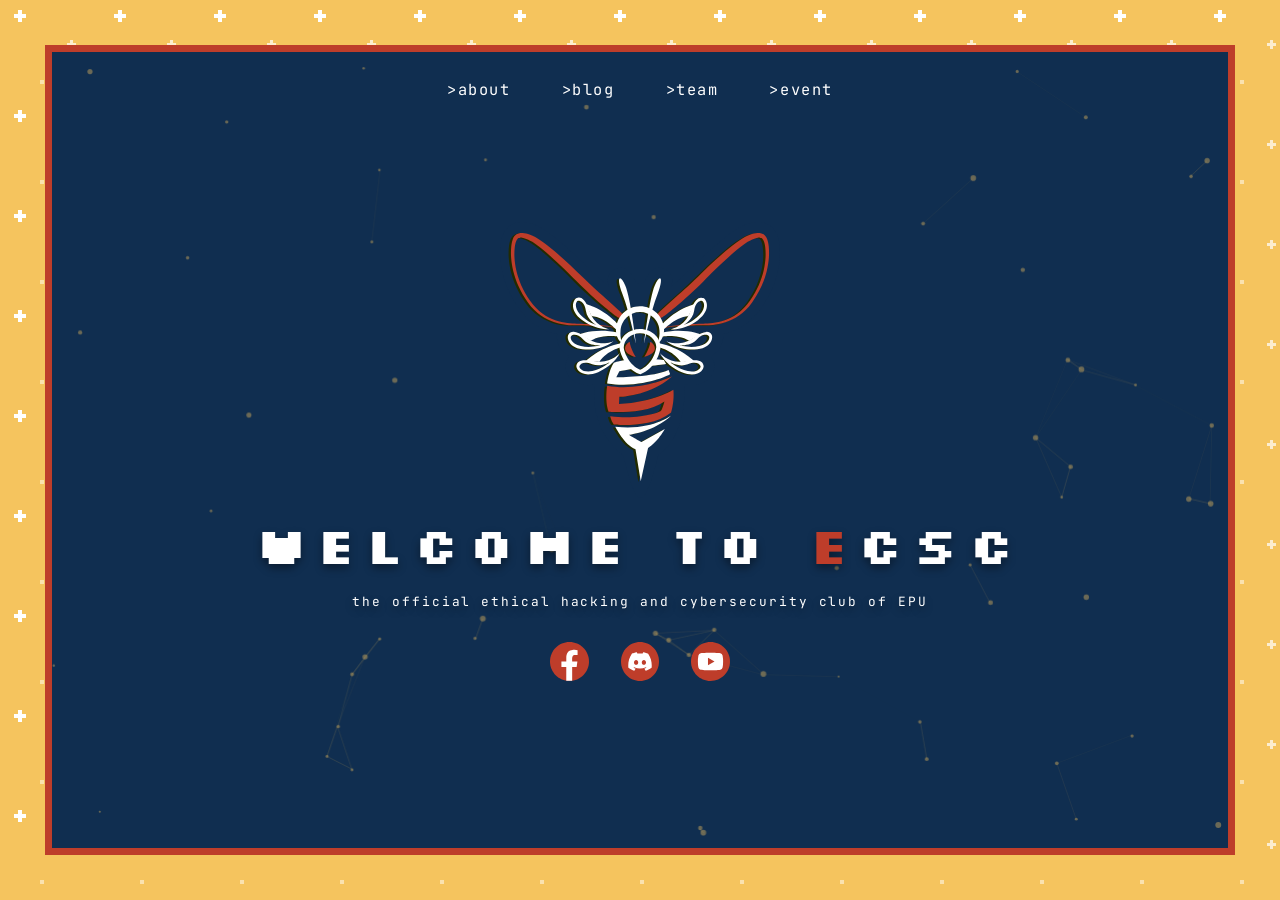
==== index.html @ f4ba42f9 "feat: add YouTube link to footer and update icon assets" ====
<!DOCTYPE html>
<html lang="en">

<head>
    <meta charset="UTF-8">
    <meta name="viewport" content="width=device-width, initial-scale=1.0">
    <title>ECSC - Ethical Hacking & Cybersecurity Club</title>
    <meta name="description" content="The official ethical hacking and cybersecurity club of EPU.">

    <!-- Favicons -->
    <link rel="apple-touch-icon" sizes="180x180" href="assets/favicons/apple-touch-icon.png">
    <link rel="icon" type="image/png" sizes="32x32" href="assets/favicons/favicon-32x32.png">
    <link rel="icon" type="image/png" sizes="16x16" href="assets/favicons/favicon-16x16.png">
    <link rel="manifest" href="assets/favicons/site.webmanifest">
    <link rel="shortcut icon" href="assets/favicons/favicon.ico">

    <!-- Google Fonts -->
    <link rel="preconnect" href="https://fonts.googleapis.com">
    <link rel="preconnect" href="https://fonts.gstatic.com" crossorigin>
    <link
        href="https://fonts.googleapis.com/css2?family=JetBrains+Mono:wght@400;700&family=Silkscreen:wght@400;700&display=swap"
        rel="stylesheet">

    <link rel="stylesheet" href="style/index.css">
</head>

<body>
    <div class="outer-border">
        <div class="inner-border">
            <canvas id="bg-canvas"></canvas>
            <header>
                <nav>
                    <a href="views/about.html" class="nav-link">&gt;about</a>
                    <a href="#blog" class="nav-link">&gt;blog</a>
                    <a href="views/teams.html" class="nav-link">&gt;team</a>
                    <a href="views/event.html" class="nav-link">&gt;event</a>
                </nav>
            </header>

            <main>
                <div class="logo-container">
                    <img src="assets/logo.svg" alt="ECSC Logo" class="main-logo">
                </div>

                <h1 class="main-title">
                    <span class="white-text">WELCOME TO</span>
                    <span class="red-text">E</span><span class="white-text">CSC</span>
                </h1>

                <p class="subtitle">the official ethical hacking and cybersecurity club of EPU</p>

                <div class="social-links">
                    <a href="https://www.facebook.com/ecsc235/" target="_blank" rel="noopener noreferrer"
                        class="social-icon" aria-label="Facebook">
                        <img src="assets/facebook.svg" alt="Facebook">
                    </a>
                    <a href="https://discord.gg/K62V9Sk4pB" target="_blank" rel="noopener noreferrer"
                        class="social-icon" aria-label="Discord">
                        <img src="assets/discord.svg" alt="Discord">
                    </a>
                    <a href="https://www.youtube.com/@EPUCyberSecClub" target="_blank" rel="noopener noreferrer"
                        class="social-icon" aria-label="YouTube">
                        <img src="assets/youtube.svg" alt="YouTube">
                    </a>
                </div>
            </main>
        </div>
    </div>
    <script src="scripts/particles.js"></script>
</body>

</html>
---- style/index.css ----
:root {
    --bg-navy: #102e50;
    --border-yellow: #f5c45e;
    --border-red: #be3d2a;
    --text-white: #ffffff;
    --font-heading: 'Silkscreen', cursive;
    --font-mono: 'JetBrains Mono', monospace;
}

* {
    box-sizing: border-box;
    margin: 0;
    padding: 0;
}

body {
    background-color: var(--border-yellow);
    background-image: url("data:image/svg+xml,%3Csvg xmlns='http://www.w3.org/2000/svg' width='100' height='100'%3E%3Crect x='18' y='10' width='4' height='4' fill='white' /%3E%3Crect x='14' y='14' width='12' height='4' fill='white' /%3E%3Crect x='18' y='18' width='4' height='4' fill='white' /%3E%3Crect x='70' y='40' width='3' height='3' fill='white' opacity='0.7'/%3E%3Crect x='67' y='43' width='9' height='3' fill='white' opacity='0.7'/%3E%3Crect x='70' y='46' width='3' height='3' fill='white' opacity='0.7'/%3E%3Crect x='40' y='80' width='4' height='4' fill='white' opacity='0.5'/%3E%3C/svg%3E");
    height: 100vh;
    padding: clamp(15px, 3.5vw, 70px);
    font-family: var(--font-mono);
    color: var(--text-white);
    overflow: hidden;
}

.outer-border {
    background-color: var(--border-red);
    width: 100%;
    height: 100%;
    padding: clamp(4px, 0.6vw, 13px);
}

.inner-border {
    background-color: var(--bg-navy);
    width: 100%;
    height: 100%;
    display: flex;
    flex-direction: column;
    align-items: center;
    position: relative;
    overflow-y: auto;
}

#bg-canvas {
    position: absolute;
    top: 0;
    left: 0;
    width: 100%;
    height: 100%;
    pointer-events: none;
    z-index: 0;
}

/* Nav */
header {
    width: 100%;
    padding-top: 3vh;
    position: relative;
    z-index: 10;
}

nav {
    display: flex;
    justify-content: center;
    gap: 4vw;
}

.nav-link {
    color: var(--text-white);
    text-decoration: none;
    font-size: clamp(0.8rem, 1.2vw, 1.2rem);
    letter-spacing: 0.1em;
    transition: color 0.2s ease, transform 0.2s ease;
    position: relative;
}

.nav-link::after {
    content: '_';
    position: absolute;
    right: -15px;
    opacity: 0;
    color: var(--border-red);
}

.nav-link:hover {
    color: var(--border-yellow);
    transform: translateX(5px);
    text-shadow: 2px 0 var(--border-red), -2px 0 var(--border-yellow);
}

.nav-link:hover::after {
    opacity: 1;
    animation: cursorBlink 0.8s step-end infinite;
}

@keyframes cursorBlink {

    0%,
    100% {
        opacity: 1;
    }

    50% {
        opacity: 0;
    }
}

/* Main Content */
main {
    flex: 1;
    display: flex;
    flex-direction: column;
    align-items: center;
    justify-content: center;
    width: 100%;
    margin-top: -5vh;
    /* adjust for center visual balance */
    position: relative;
    z-index: 1;
}

.logo-container {
    width: min(280px, 30vw);
    height: auto;
    margin-bottom: 0.5rem;
}

.main-logo {
    width: 100%;
    height: auto;
    /* Removed drop-shadow because the SVG already has a built-in shadow layer */
}

@keyframes float {
    0% {
        transform: translateY(0px);
    }

    50% {
        transform: translateY(-15px);
    }

    100% {
        transform: translateY(0px);
    }
}

.main-title {
    font-family: var(--font-heading);
    font-size: clamp(2rem, 4vw, 4rem);
    letter-spacing: 0.2em;
    text-align: center;
    margin-bottom: 1rem;
    text-shadow: 0 4px 8px rgba(0, 0, 0, 0.4);
    animation: hackerGlitch 0.8s cubic-bezier(0.25, 0.46, 0.45, 0.94) both;
}

.red-text {
    color: var(--border-red);
}

.subtitle {
    font-size: clamp(0.7rem, 1vw, 1rem);
    letter-spacing: 0.15em;
    text-align: center;
    margin-bottom: 2rem;
    opacity: 0.9;
    animation: hackerGlitch 0.8s cubic-bezier(0.25, 0.46, 0.45, 0.94) 0.4s both;
}

/* Social Links */
.social-links {
    display: flex;
    gap: 2rem;
    animation: fadeIn 2.5s ease-out;
}

.social-icon {
    display: flex;
    align-items: center;
    justify-content: center;
    width: clamp(35px, 3vw, 45px);
    height: clamp(35px, 3vw, 45px);
    transition: transform 0.3s ease, filter 0.3s ease;
}

.social-icon img {
    width: 100%;
    height: auto;
}

.social-icon:hover {
    transform: scale(1.15) translateY(-5px);
    filter: drop-shadow(0 10px 10px rgba(0, 0, 0, 0.4));
}

@keyframes fadeIn {
    from {
        opacity: 0;
        transform: translateY(20px);
    }

    to {
        opacity: 1;
        transform: translateY(0);
    }
}

@keyframes hackerGlitch {
    0% {
        opacity: 0;
        transform: translate(-20px, 5px) skewX(-20deg);
        text-shadow: 5px 0 var(--border-red), -5px 0 var(--border-yellow);
    }

    15% {
        opacity: 1;
        transform: translate(15px, -3px) skewX(15deg);
        text-shadow: -4px 0 var(--border-red), 4px 0 var(--border-yellow);
    }

    30% {
        transform: translate(-10px, 2px) skewX(-10deg);
        text-shadow: 3px 0 var(--border-red), -3px 0 var(--border-yellow);
    }

    45% {
        transform: translate(5px, -1px) skewX(5deg);
        text-shadow: -2px 0 var(--border-red), 2px 0 var(--border-yellow);
    }

    60% {
        transform: translate(0px, 0px) skewX(0deg);
        text-shadow: 0 4px 8px rgba(0, 0, 0, 0.4);
    }

    70% {
        transform: translate(-2px, 0px);
        text-shadow: 2px 0 var(--border-red), -2px 0 var(--border-yellow);
    }

    80% {
        transform: translate(0px, 0px);
        text-shadow: 0 4px 8px rgba(0, 0, 0, 0.4);
    }

    100% {
        opacity: 1;
        transform: translate(0px, 0px);
        text-shadow: 0 4px 8px rgba(0, 0, 0, 0.4);
    }
}

/* Responsive adjustments */
@media (max-width: 768px) {
    nav {
        flex-wrap: wrap;
        gap: 1rem;
    }

    .nav-link {
        font-size: 0.8rem;
    }

    .main-title {
        font-size: clamp(1.5rem, 7vw, 3rem);
        letter-spacing: 0.1em;
    }

    .subtitle {
        padding: 0 1.5rem;
        line-height: 1.6;
    }

    .logo-container {
        width: min(160px, 45vw);
        margin-bottom: 0.5rem;
    }

    body {
        overflow-y: auto;
        /* allow scrolling on mobile */
    }
}
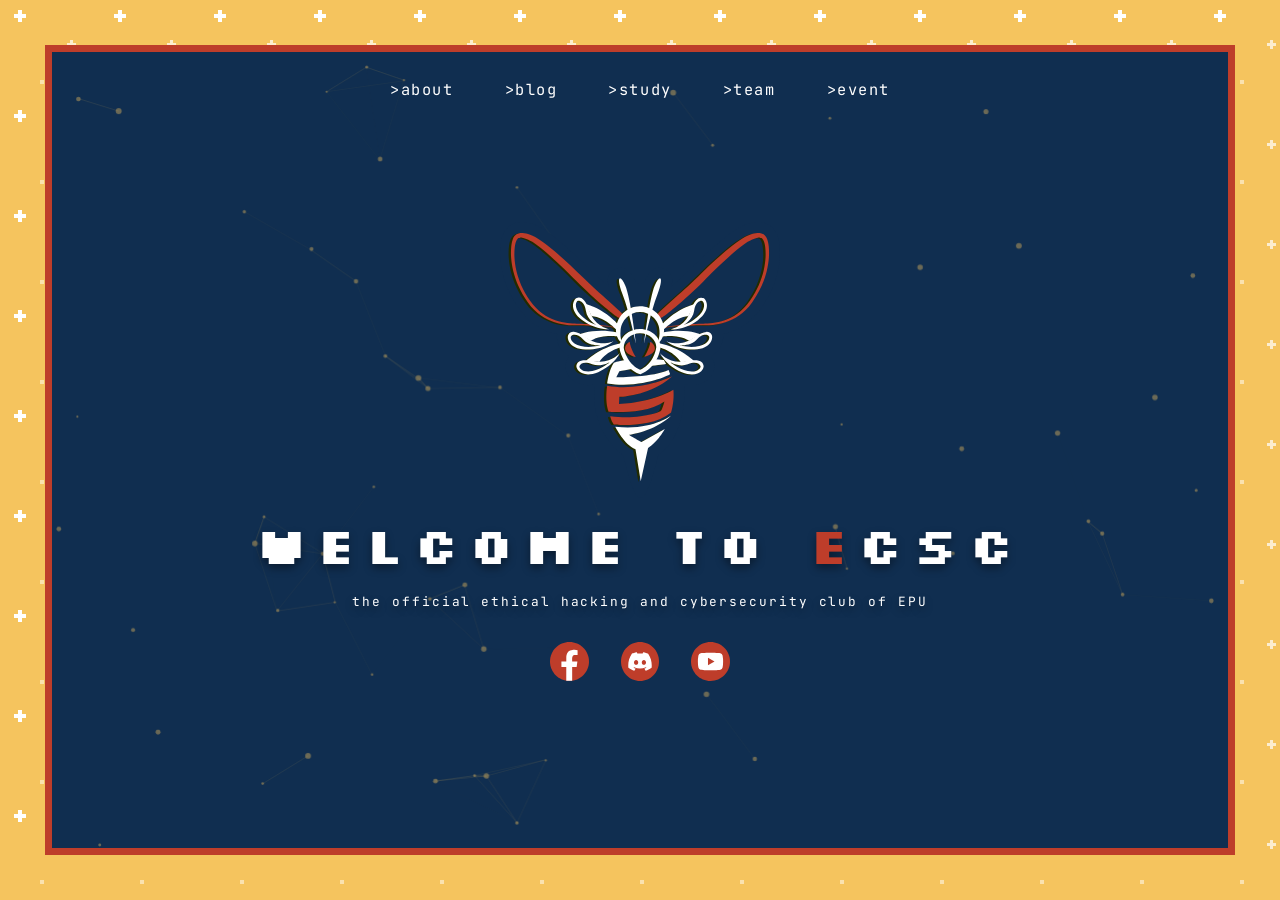
==== commit a5b62e15: "feat: add study link to navigation menu" ====
--- a/index.html
+++ b/index.html
@@ -32,6 +32,7 @@
                 <nav>
                     <a href="views/about.html" class="nav-link">&gt;about</a>
                     <a href="#blog" class="nav-link">&gt;blog</a>
+                    <a href="https://ecsc-epu.github.io/study/" class="nav-link">&gt;study</a>
                     <a href="views/teams.html" class="nav-link">&gt;team</a>
                     <a href="views/event.html" class="nav-link">&gt;event</a>
                 </nav>
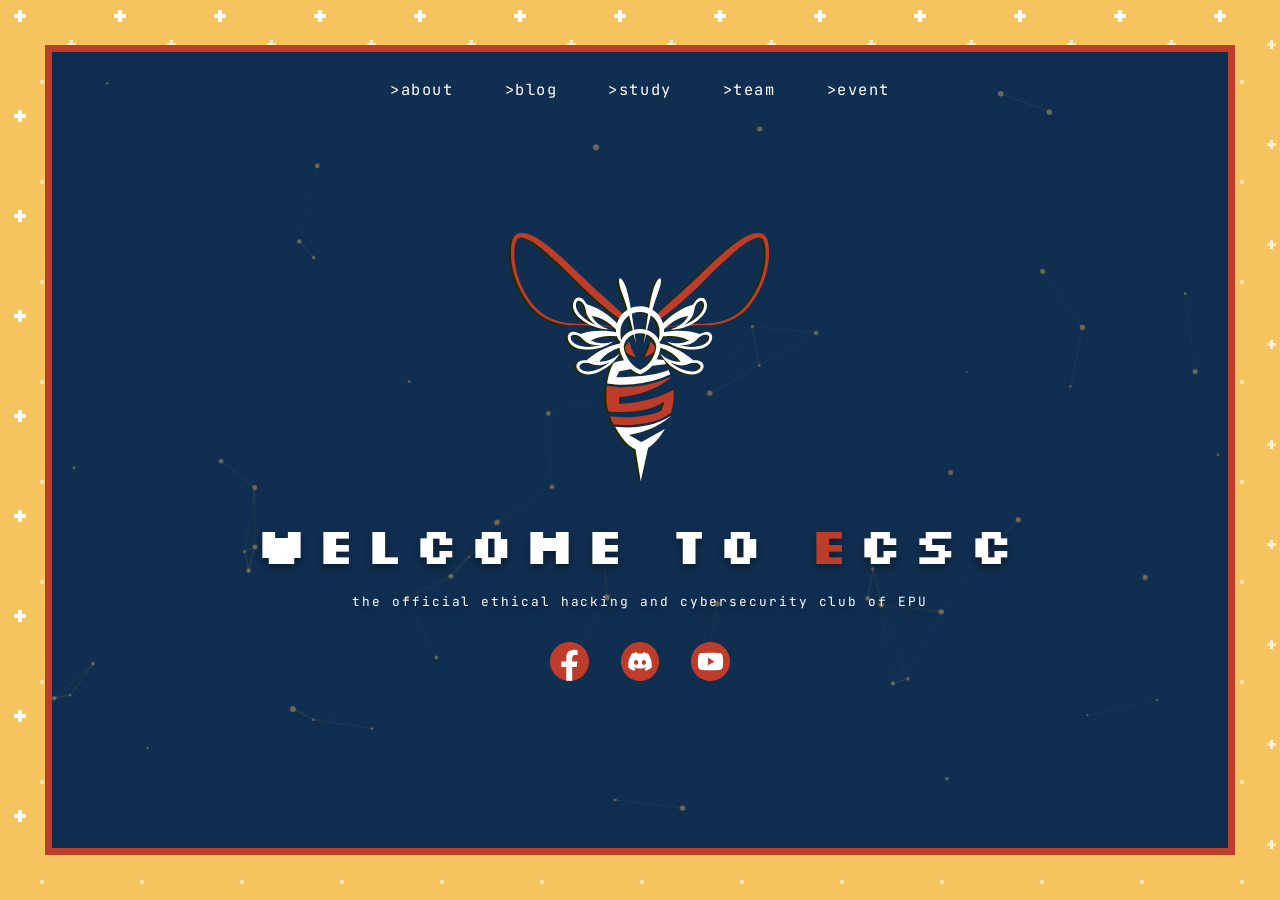
==== commit 224542c5: "new blog" ====
--- a/index.html
+++ b/index.html
@@ -31,7 +31,7 @@
             <header>
                 <nav>
                     <a href="views/about.html" class="nav-link">&gt;about</a>
-                    <a href="#blog" class="nav-link">&gt;blog</a>
+                    <a href="views/blog.html" class="nav-link">&gt;blog</a>
                     <a href="https://ecsc-epu.github.io/study/" class="nav-link">&gt;study</a>
                     <a href="views/teams.html" class="nav-link">&gt;team</a>
                     <a href="views/event.html" class="nav-link">&gt;event</a>
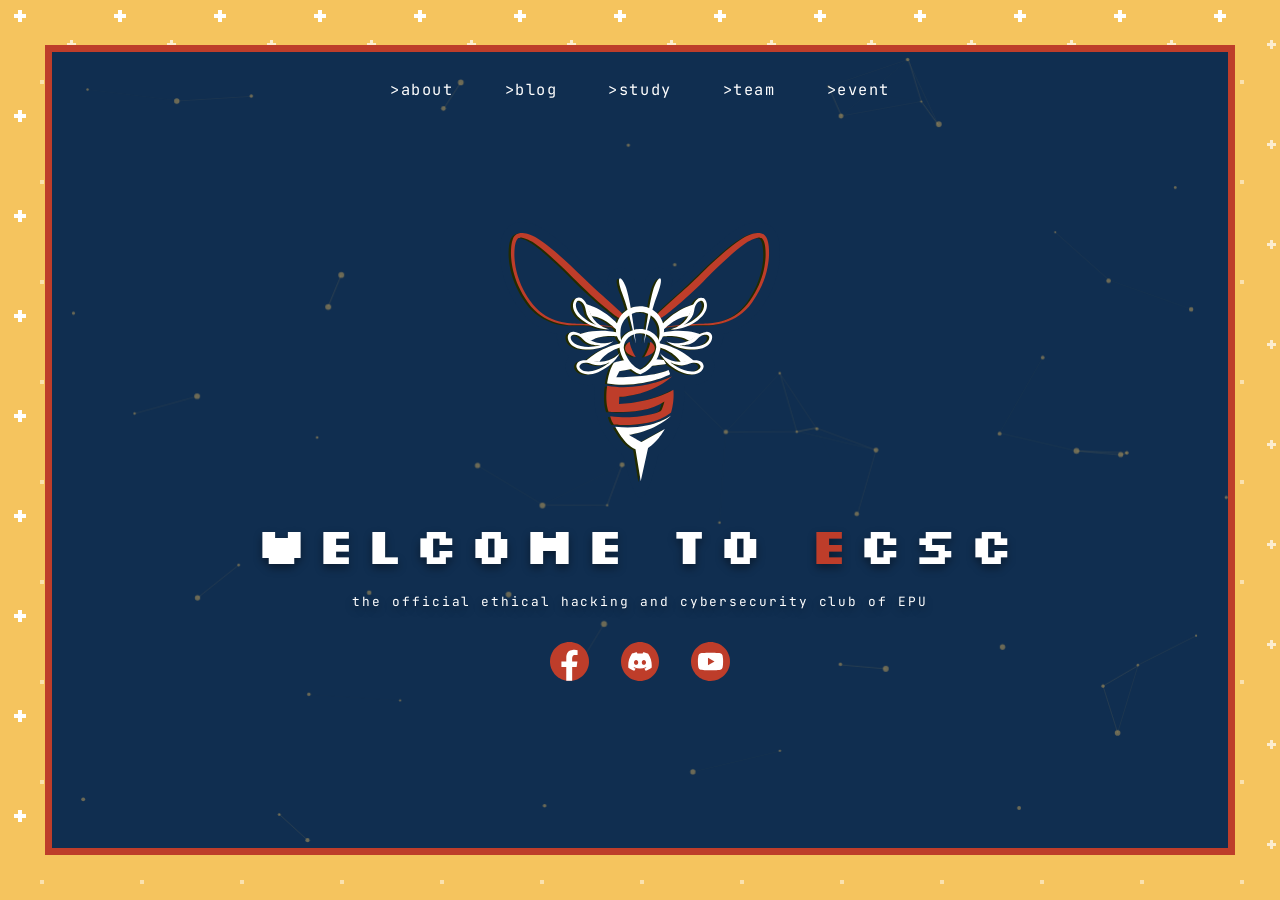
==== commit c1221ac4: "new blog" ====
--- a/index.html
+++ b/index.html
@@ -13,6 +13,9 @@
     <link rel="icon" type="image/png" sizes="16x16" href="assets/favicons/favicon-16x16.png">
     <link rel="manifest" href="assets/favicons/site.webmanifest">
     <link rel="shortcut icon" href="assets/favicons/favicon.ico">
+
+    <!-- Font Awesome -->
+    <link rel="stylesheet" href="https://cdnjs.cloudflare.com/ajax/libs/font-awesome/6.4.0/css/all.min.css">
 
     <!-- Google Fonts -->
     <link rel="preconnect" href="https://fonts.googleapis.com">
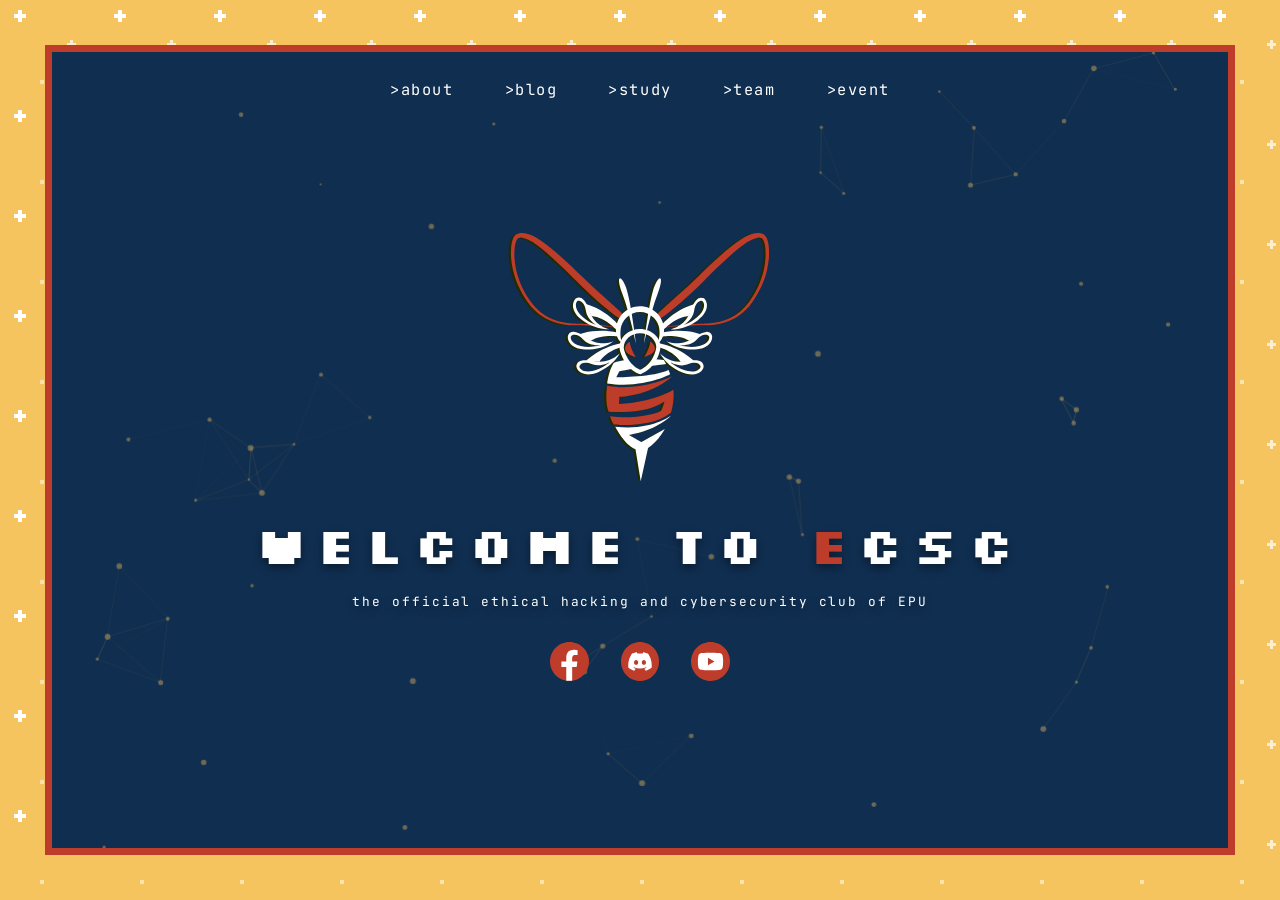
==== commit 02e416d6: "rm study" ====
--- a/index.html
+++ b/index.html
@@ -35,7 +35,7 @@
                 <nav>
                     <a href="views/about.html" class="nav-link">&gt;about</a>
                     <a href="views/blog.html" class="nav-link">&gt;blog</a>
-                    <a href="https://ecsc-epu.github.io/study/" class="nav-link">&gt;study</a>
+                    <a href="https://ecsc-epu.github.io" class="nav-link">&gt;study</a>
                     <a href="views/teams.html" class="nav-link">&gt;team</a>
                     <a href="views/event.html" class="nav-link">&gt;event</a>
                 </nav>
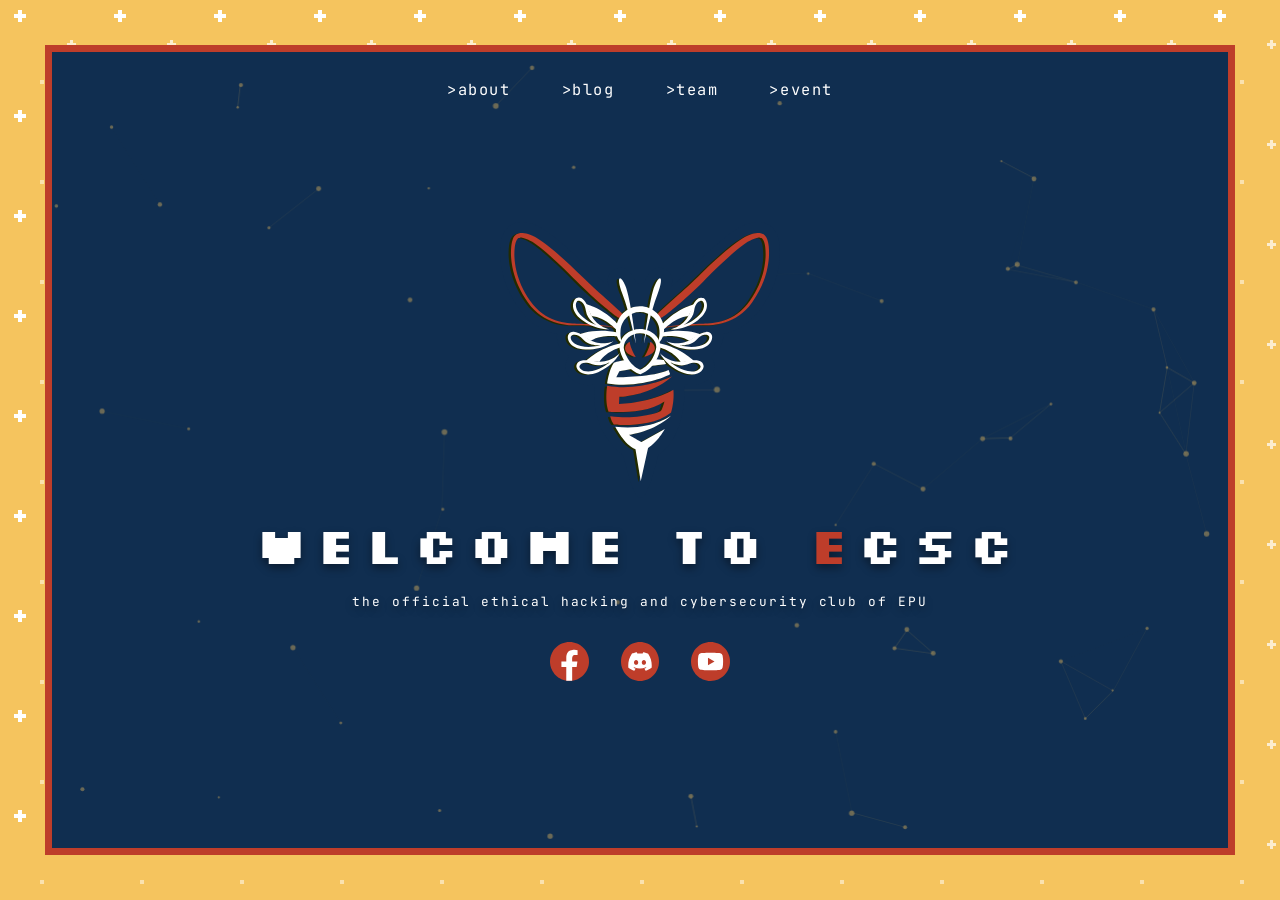
==== commit 0f94e365: "rm study" ====
--- a/index.html
+++ b/index.html
@@ -35,7 +35,7 @@
                 <nav>
                     <a href="views/about.html" class="nav-link">&gt;about</a>
                     <a href="views/blog.html" class="nav-link">&gt;blog</a>
-                    <a href="https://ecsc-epu.github.io" class="nav-link">&gt;study</a>
+                   <!-- <a href="https://ecsc-epu.github.io" class="nav-link">&gt;study</a> -->
                     <a href="views/teams.html" class="nav-link">&gt;team</a>
                     <a href="views/event.html" class="nav-link">&gt;event</a>
                 </nav>
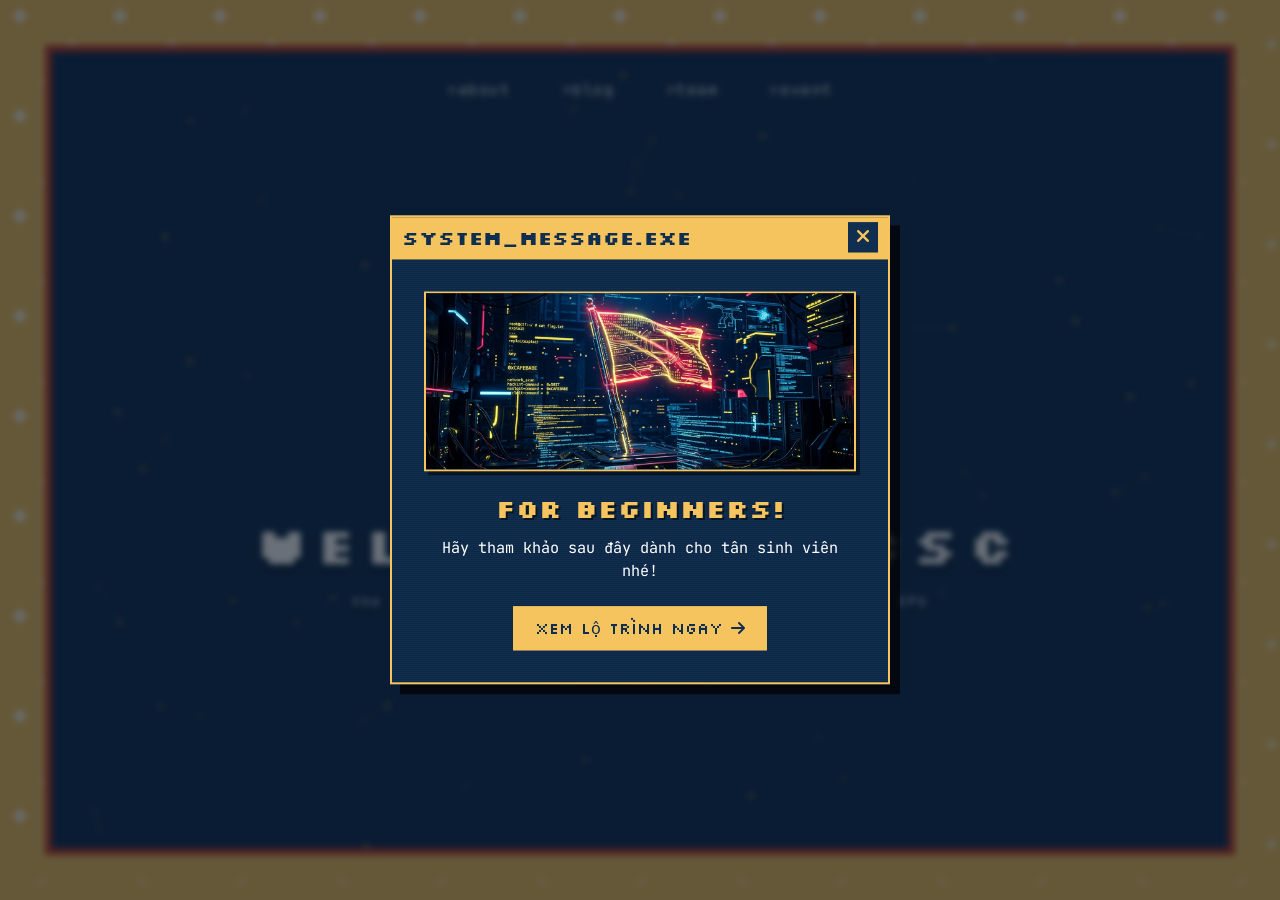
==== commit ac6f8f83: "rm study" ====
--- a/index.html
+++ b/index.html
@@ -70,6 +70,9 @@
             </main>
         </div>
     </div>
+    
+    <!-- Welcome Popup is injected via external script -->
+    <script src="scripts/welcome-popup.js"></script>
     <script src="scripts/particles.js"></script>
 </body>
 
--- a/style/index.css
+++ b/style/index.css
@@ -281,4 +281,4 @@
         overflow-y: auto;
         /* allow scrolling on mobile */
     }
-}+}
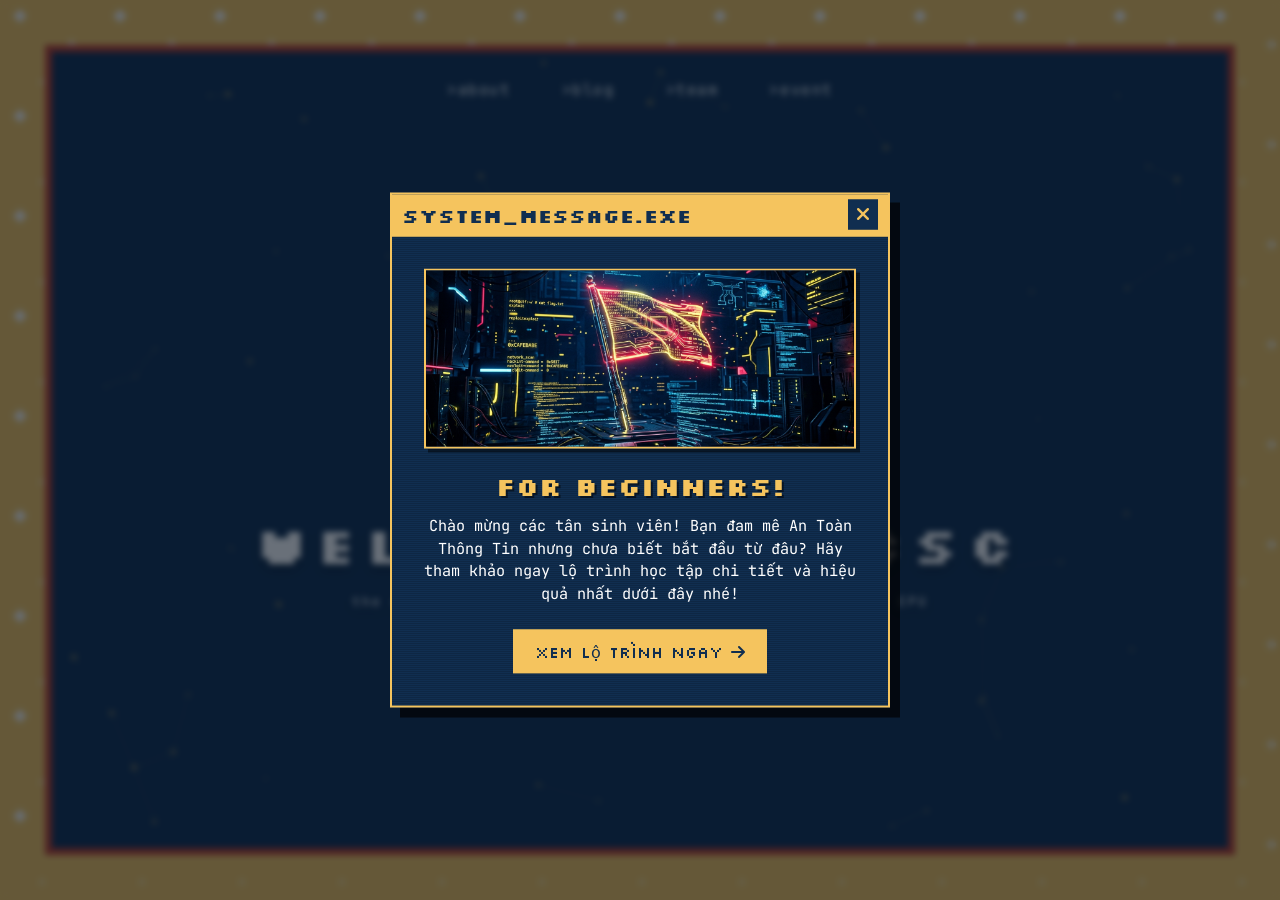
==== commit e38671c5: "somthing" ====
--- a/index.html
+++ b/index.html
@@ -37,7 +37,7 @@
                     <a href="views/blog.html" class="nav-link">&gt;blog</a>
                    <!-- <a href="https://ecsc-epu.github.io" class="nav-link">&gt;study</a> -->
                     <a href="views/teams.html" class="nav-link">&gt;team</a>
-                    <a href="views/event.html" class="nav-link">&gt;event</a>
+                    <a href="https://ecsc-epu.github.io/recruit-2026/" class="nav-link">&gt;event</a>
                 </nav>
             </header>
 
@@ -76,4 +76,4 @@
     <script src="scripts/particles.js"></script>
 </body>
 
-</html>+</html>
